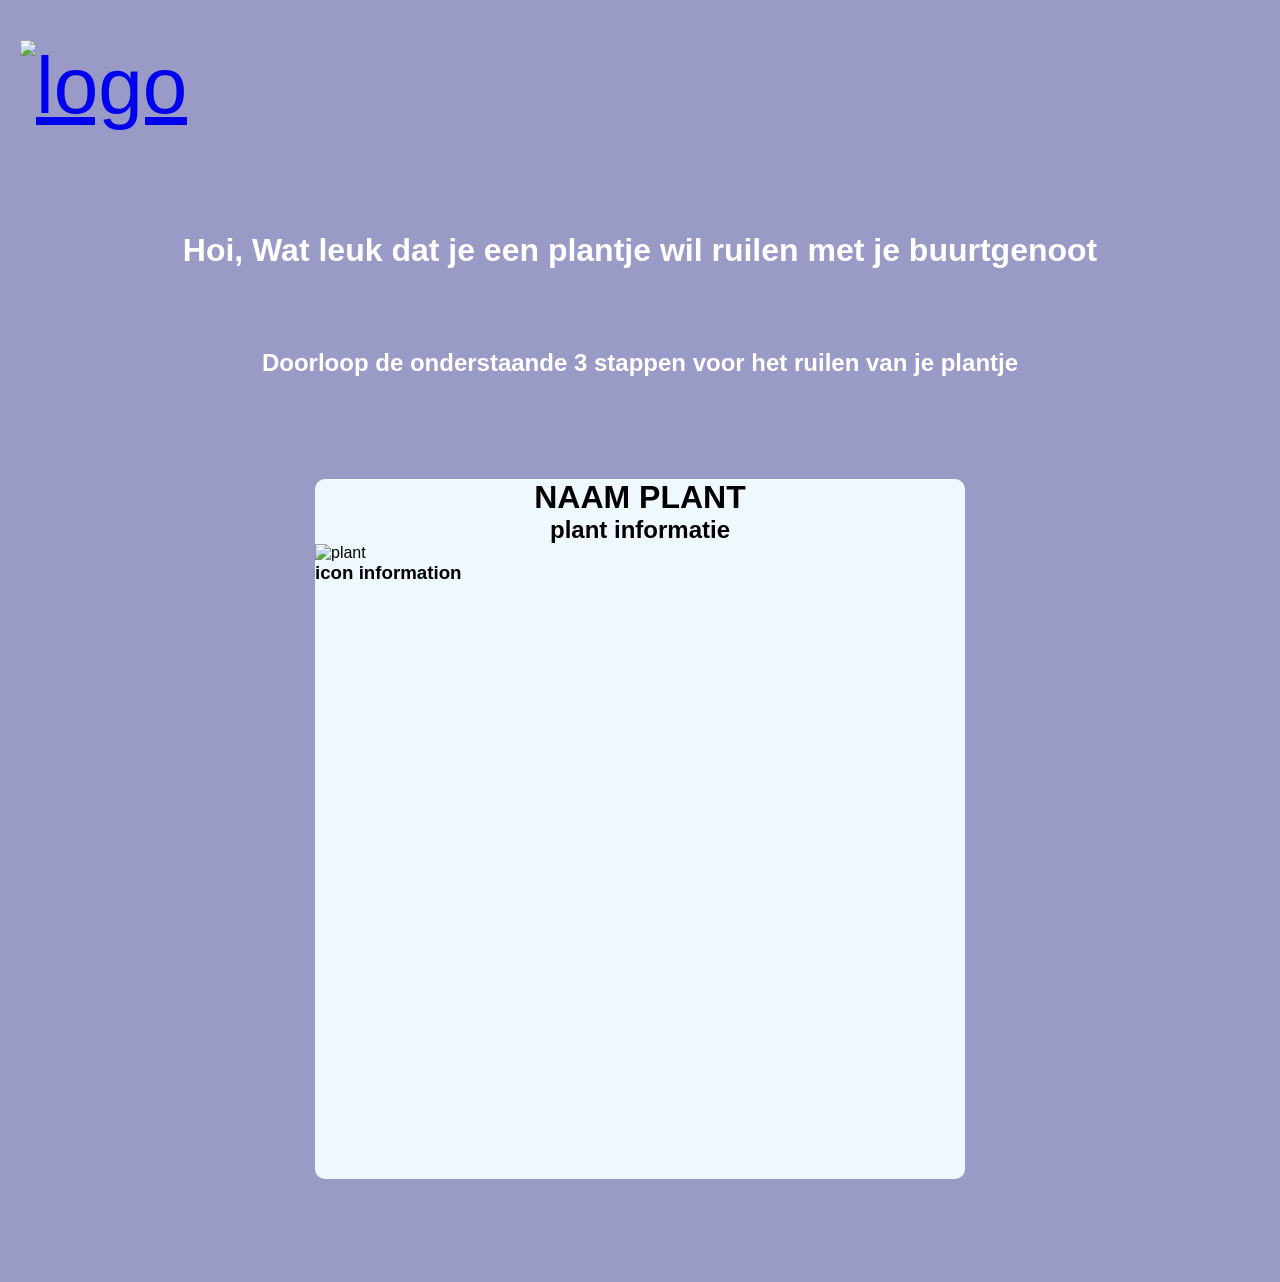
==== Contact form.html @ 6be7f5c8 "Create contact form" ====
<!DOCTYPE html>
<html lang="en">
<head>
    <link rel="stylesheet" href="styles/Contact form.css">
    <meta charset="UTF-8">
    <meta http-equiv="X-UA-Compatible" content="IE=edge">
    <meta name="viewport" content="width=device-width, initial-scale=1.0">
    <title>Contact form</title>
</head>
<body>
  <header>
    <a href="/"><img src="https://hvacommunity.sirv.com/Buurtcampus%20Oost-logo.svg" class="logo" alt="logo"></a>
    <h1 class="header-title">Hoi, Wat leuk dat je een plantje wil ruilen met je buurtgenoot</h1>
    <h2 class="header-intro">Doorloop de onderstaande 3 stappen voor het ruilen van je plantje</h2>
  </header>
  
  <div class="contact-form">
    <form> 
      <h1 class="form-title">NAAM PLANT</h1>
        <h2 class="form-intro">plant informatie</h2>
            <img src="https://www.plantje.nl/wp-content/uploads/2021/09/Bonsai-Ficus-Ginseng-p17-2-600x600.jpg.webp"
                class="img-plant" alt="plant">
                 <h3>icon information</h3>
        

    </form>

  </div>

   

   
</div>
</body>
</html>
---- styles/Contact form.css ----
/*CONTACT FORM*/

* {
    margin: 0;
    padding: 0;
    font-family: Arial, Helvetica, sans-serif;
}

body {
    background-color: #999ac5;;
}

.logo {
    margin-top: 20px;
    padding: 20px 20px;
    font-size: 80px;
}

.contact-form {
    width: 650px;
    height: 700px;
    margin: 8% auto;
    background: aliceblue;
    border-radius: 10px;
    position: relative;
}
.header-title, .header-intro {
    color: rgb(255, 255, 255);  
    text-align: center;
    margin-top: 5rem;
}

.form-title, .form-intro {
    text-align: center;

}
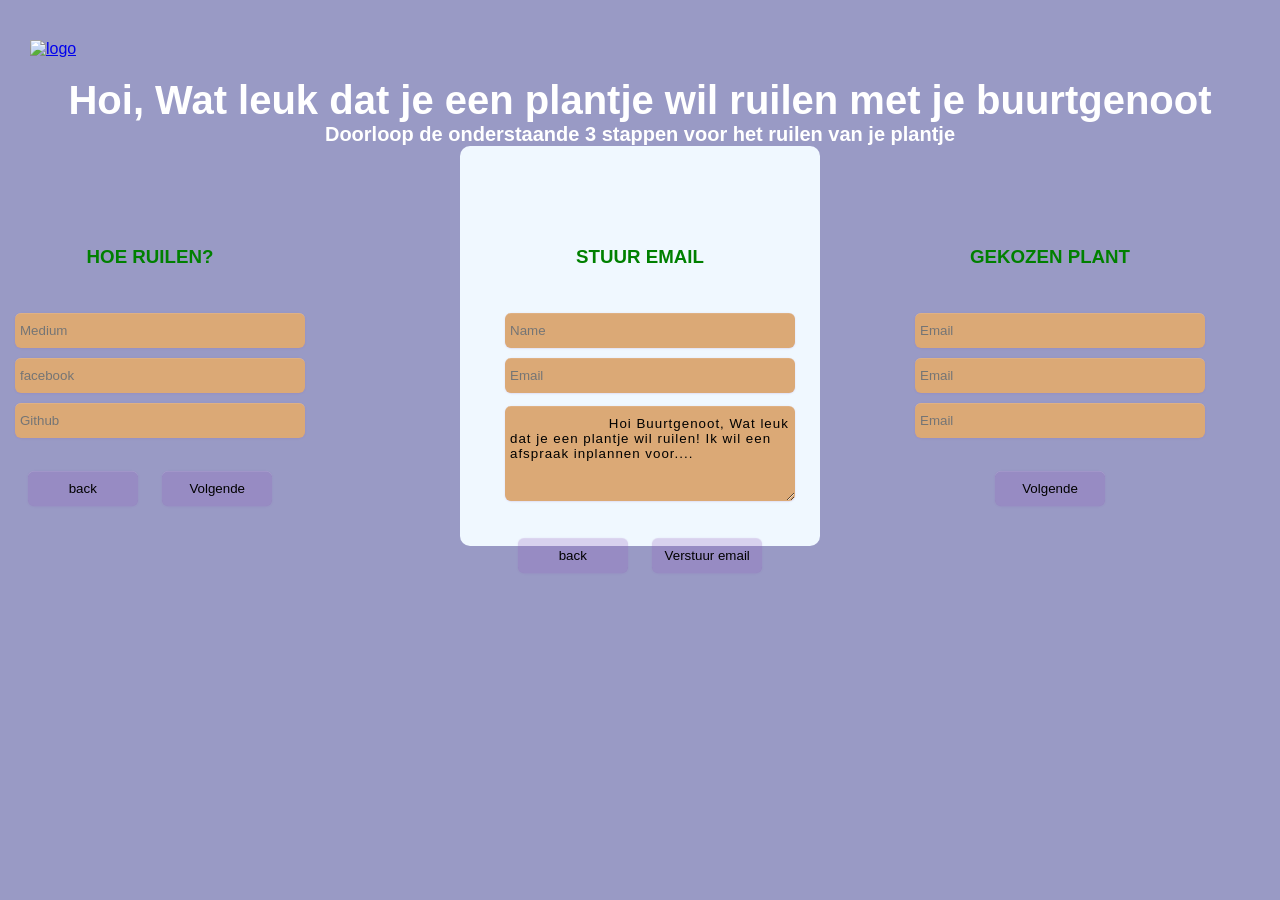
==== commit 9bdb9c37: "Step by step form" ====
--- a/Contact form.html
+++ b/Contact form.html
@@ -14,18 +14,46 @@
     <h2 class="header-intro">Doorloop de onderstaande 3 stappen voor het ruilen van je plantje</h2>
   </header>
   
+
   <div class="contact-form">
-    <form> 
-      <h1 class="form-title">NAAM PLANT</h1>
-        <h2 class="form-intro">plant informatie</h2>
-            <img src="https://www.plantje.nl/wp-content/uploads/2021/09/Bonsai-Ficus-Ginseng-p17-2-600x600.jpg.webp"
-                class="img-plant" alt="plant">
-                 <h3>icon information</h3>
-        
+    <form id="Form1"> 
+      <h3>GEKOZEN PLANT</h3>
+            <input type="text" placeholder="Email" required>
+            <input type="text" placeholder="Email" required>
+            <input type="text" placeholder="Email" required>
+            
+            <div class="btn-box">
+                <button type="button">Volgende</button>
+            </div>
+     </form>
 
-    </form>
+     <form id="Form2"> 
+        <h3>HOE RUILEN?</h3>
+              <input type="text" placeholder="Medium" required>
+              <input type="text" placeholder="facebook" required>
+              <input type="text" placeholder="Github" required>
+              
+              <div class="btn-box">
+                  <button type="button">back</button>
+                  <button type="button">Volgende </button>
+              </div>
+       </form>
 
-  </div>
+       <form id="Form3">
+       <h3>STUUR EMAIL</h3>
+              <input type="text" placeholder="Name" required>
+              <input type="text" placeholder="Email" required>
+                <label for="text"></label>
+                    <textarea id="text" name="text" rows="5" cols="33">
+                     Hoi Buurtgenoot, Wat leuk dat je een plantje wil ruilen! Ik wil een afspraak inplannen voor....
+                     </textarea>
+
+              <div class="btn-box">
+                  <button type="button">back</button>
+                  <button type="button">Verstuur email</button>
+              </div>
+       </form>
+</div>
 
    
 
--- a/styles/Contact form.css
+++ b/styles/Contact form.css
@@ -12,28 +12,105 @@
 
 .logo {
     margin-top: 20px;
-    padding: 20px 20px;
-    font-size: 80px;
+    padding: 20px 30px;
+    width: 15%;
 }
-
+/* POSITION OFF THE WHITE BLOCK */
 .contact-form {
-    width: 650px;
-    height: 700px;
-    margin: 8% auto;
+    width: 360px;
+    height: 400px;
+    margin-top: 8%auto;
+    margin-right: auto;
+    margin-left: auto;
     background: aliceblue;
     border-radius: 10px;
     position: relative;
 }
-.header-title, .header-intro {
-    color: rgb(255, 255, 255);  
+
+.header-title {
     text-align: center;
-    margin-top: 5rem;
+    font-size: 40px;
 }
 
-.form-title, .form-intro {
+.header-intro {
     text-align: center;
+    font-size: 20px;
+}
+
+.header-title, .header-intro {
+    color: white;
+}
+
+h3 {
+    text-align: center;
+    margin-bottom: 40px;
+    color: green;
+}
+
+.contact-form form {
+    width: 280px;
+    position: absolute;
+    top: 100px;
+    left: 40px;
+}
+
+form input {
+    width: 100%;
+    padding: 10px 5px;
+    margin: 5px;
+    border-radius: 6px;
+    background-color: #dba976;
+    border: none;
+    box-shadow: 0px 0.5px 1.5px rgba(145, 94, 187, 0.25), inset 0px 0.8px 0px -0.25px rgba(255, 255, 255, 0.2);  
+}
+
+.btn-box {
+    width: 100%;
+    margin: 10% auto;
+    text-align: center;
+}
+
+form button {
+    width: 110px;
+    height: 35px;
+    margin: 0 10px;
+    background-color:rgba(145, 94, 187, 0.25);
+    border-radius: 6px;
+    border: none;
+    box-shadow: 0px 0.5px 1.5px rgba(145, 94, 187, 0.25), inset 0px 0.8px 0px -0.25px rgba(255, 255, 255, 0.2); 
+    cursor:pointer; 
+}
+
+label,
+textarea{
+    letter-spacing: 1px;
+}
+textarea{
+    width: 100%;
+    padding: 10px 5px;
+    margin: 5px;
+    border-radius: 6px;
+    background-color: #dba976;
+    border: none;
+    box-shadow: 0px 0.5px 1.5px rgba(145, 94, 187, 0.25), inset 0px 0.8px 0px -0.25px rgba(255, 255, 255, 0.2);  
+}
+
+label {
+    display: block;
+    margin-bottom: 3px;
+}
+
+#Form1{
+    left: 450px;
+}
+
+#Form2{
+    left: -450px
+}
+
+#Form3 {
+
 
 }
 
 
-
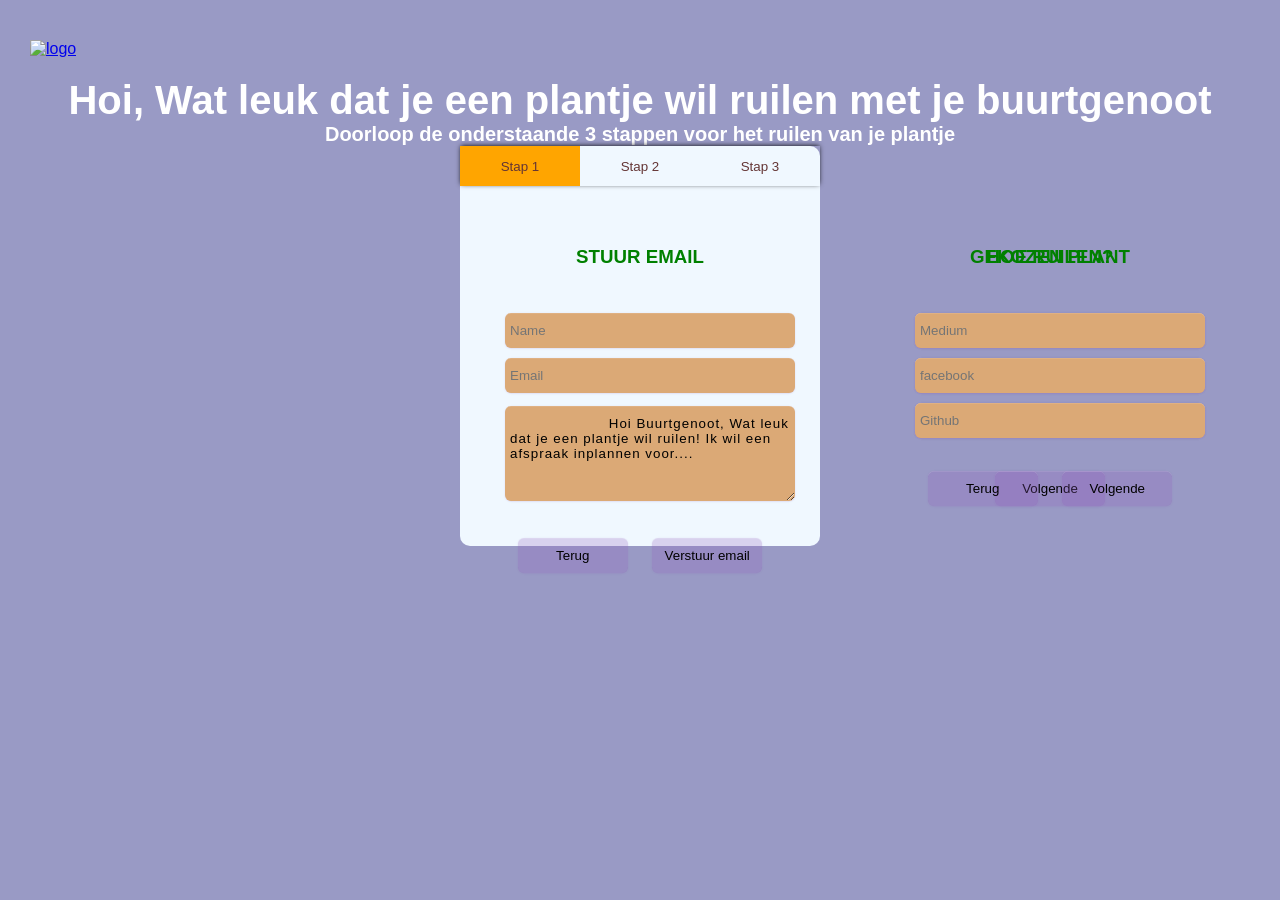
==== commit b10ed4c7: "Add javascript progress" ====
--- a/Contact form.html
+++ b/Contact form.html
@@ -23,7 +23,7 @@
             <input type="text" placeholder="Email" required>
             
             <div class="btn-box">
-                <button type="button">Volgende</button>
+                <button type="button" id="Volgende1">Volgende</button>
             </div>
      </form>
 
@@ -34,8 +34,8 @@
               <input type="text" placeholder="Github" required>
               
               <div class="btn-box">
-                  <button type="button">back</button>
-                  <button type="button">Volgende </button>
+                  <button type="button" id="Terug2">Terug</button>
+                  <button type="button" id="Volgende2">Volgende </button>
               </div>
        </form>
 
@@ -49,15 +49,19 @@
                      </textarea>
 
               <div class="btn-box">
-                  <button type="button">back</button>
-                  <button type="button">Verstuur email</button>
+                  <button type="button" id="Terug3">Terug</button>
+                  <button type="button" id="Verstuurd">Verstuur email</button>
               </div>
        </form>
+
+       <div id="Step-row">
+         <div id="Progres"></div>
+            <div class="Step-col"><small>Stap 1</small></div>
+            <div class="Step-col"><small>Stap 2</small></div>
+            <div class="Step-col"><small>Stap 3</small></div>
+       </div>     
 </div>
 
-   
-
-   
-</div>
+<script src="./Contact form.js"></script>
 </body>
 </html>
--- a/styles/Contact form.css
+++ b/styles/Contact form.css
@@ -105,12 +105,32 @@
 }
 
 #Form2{
-    left: -450px
+    left: 450px
 }
 
-#Form3 {
+ #Step-row {
+    width: 360px;
+    height: 40px;
+    margin: 0 auto;
+    display: flex;
+    align-items: center;
+    box-shadow: 0 -1px 5px -1px #000;
+    position: relative;
+}
+
+.Step-col {
+    width: 120px;
+    text-align: center; 
+    color: rgb(100, 53, 53);
+    position: relative;
+} 
+
+#Progres {
+    position: absolute;
+    height: 100%;
+    width: 120px;
+    background: orange;
+}
+   
 
 
-}
-
-
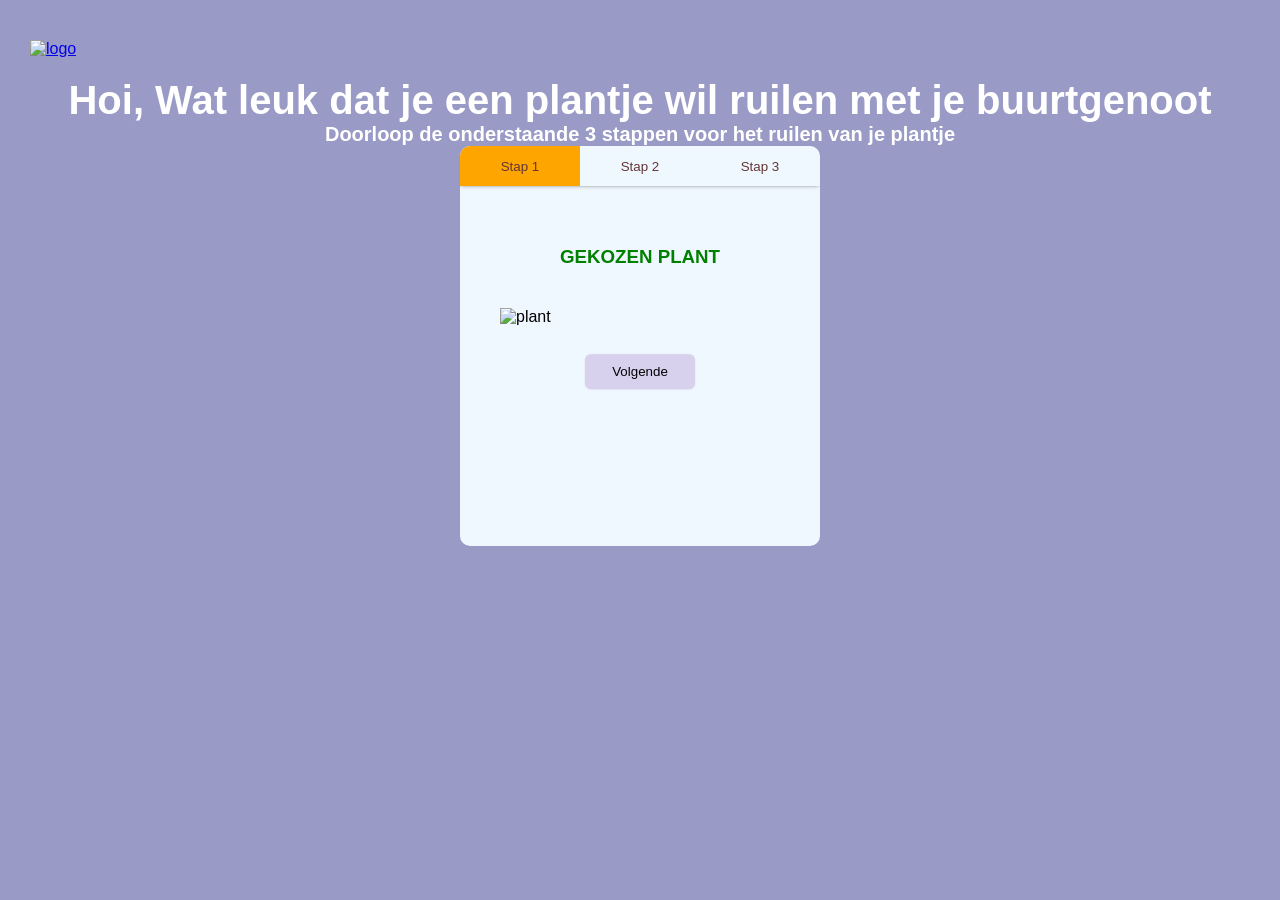
==== commit cf4dcd45: "semantic hmtl" ====
--- a/Contact form.html
+++ b/Contact form.html
@@ -8,6 +8,8 @@
     <title>Contact form</title>
 </head>
 <body>
+
+
   <header>
     <a href="/"><img src="https://hvacommunity.sirv.com/Buurtcampus%20Oost-logo.svg" class="logo" alt="logo"></a>
     <h1 class="header-title">Hoi, Wat leuk dat je een plantje wil ruilen met je buurtgenoot</h1>
@@ -15,12 +17,12 @@
   </header>
   
 
-  <div class="contact-form">
+  <main class="contact-form">
     <form id="Form1"> 
       <h3>GEKOZEN PLANT</h3>
-            <input type="text" placeholder="Email" required>
-            <input type="text" placeholder="Email" required>
-            <input type="text" placeholder="Email" required>
+      <img src="https://www.plantje.nl/wp-content/uploads/2021/09/Bonsai-Ficus-Ginseng-p17-2-600x600.jpg.webp"  height="150px"
+      class="img-plant" alt="plant">
+            
             
             <div class="btn-box">
                 <button type="button" id="Volgende1">Volgende</button>
@@ -29,9 +31,6 @@
 
      <form id="Form2"> 
         <h3>HOE RUILEN?</h3>
-              <input type="text" placeholder="Medium" required>
-              <input type="text" placeholder="facebook" required>
-              <input type="text" placeholder="Github" required>
               
               <div class="btn-box">
                   <button type="button" id="Terug2">Terug</button>
@@ -54,13 +53,13 @@
               </div>
        </form>
 
-       <div id="Step-row">
-         <div id="Progres"></div>
-            <div class="Step-col"><small>Stap 1</small></div>
-            <div class="Step-col"><small>Stap 2</small></div>
-            <div class="Step-col"><small>Stap 3</small></div>
-       </div>     
-</div>
+       <ul id="Step-row">
+         <li id="Progres"></li>
+            <li class="Step-col"><small>Stap 1</small></li>
+            <li class="Step-col"><small>Stap 2</small></li>
+            <li class="Step-col"><small>Stap 3</small></li>
+       </ul>     
+    </main>
 
 <script src="./Contact form.js"></script>
 </body>
--- a/styles/Contact form.css
+++ b/styles/Contact form.css
@@ -4,6 +4,7 @@
     margin: 0;
     padding: 0;
     font-family: Arial, Helvetica, sans-serif;
+    list-style: none;
 }
 
 body {
@@ -25,6 +26,8 @@
     background: aliceblue;
     border-radius: 10px;
     position: relative;
+    /*THE OVERFLOW HIDDEN IS USED THAT THE FORMS FITS INTO THE BOX FORM*/
+    overflow: hidden;
 }
 
 .header-title {
@@ -100,11 +103,11 @@
     margin-bottom: 3px;
 }
 
-#Form1{
-    left: 450px;
+#Form2{
+    left: -450px;
 }
 
-#Form2{
+#Form3{
     left: 450px
 }
 
@@ -116,6 +119,7 @@
     align-items: center;
     box-shadow: 0 -1px 5px -1px #000;
     position: relative;
+    
 }
 
 .Step-col {
@@ -130,6 +134,7 @@
     height: 100%;
     width: 120px;
     background: orange;
+    transition: 1s;
 }
    
 
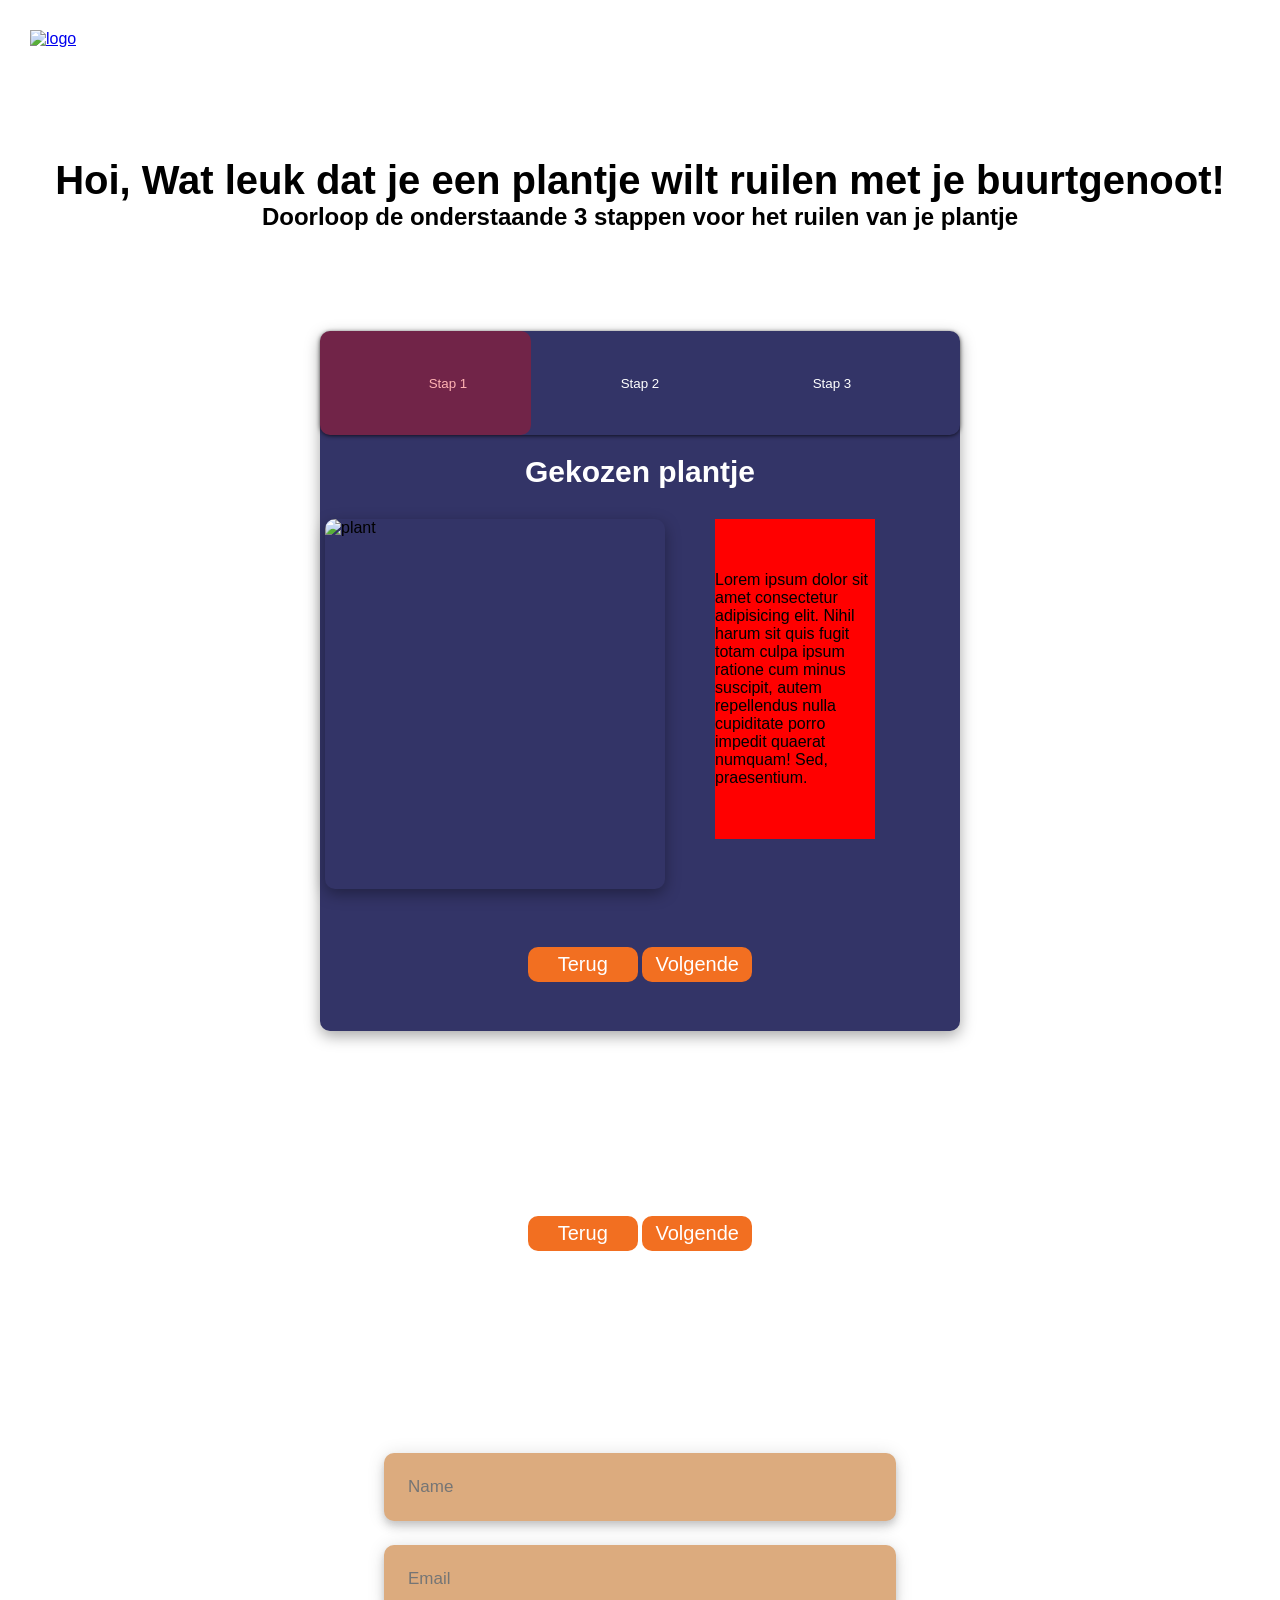
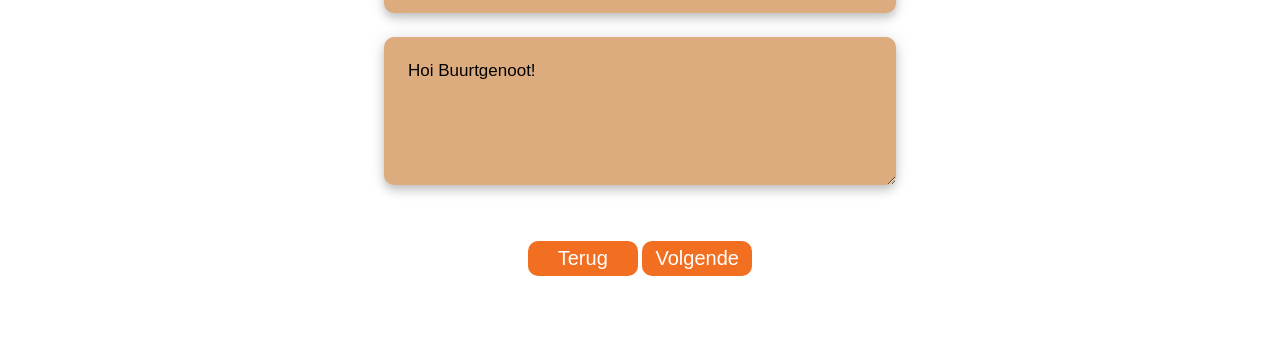
==== commit 9995ada5: "set position form1" ====
--- a/Contact form.html
+++ b/Contact form.html
@@ -1,66 +1,83 @@
 <!DOCTYPE html>
 <html lang="en">
+
 <head>
-    <link rel="stylesheet" href="styles/Contact form.css">
-    <meta charset="UTF-8">
-    <meta http-equiv="X-UA-Compatible" content="IE=edge">
-    <meta name="viewport" content="width=device-width, initial-scale=1.0">
-    <title>Contact form</title>
+  <link rel="stylesheet" href="styles/Contact form.css">
+  <meta charset="UTF-8">
+  <meta http-equiv="X-UA-Compatible" content="IE=edge">
+  <meta name="viewport" content="width=device-width, initial-scale=1.0">
+  <title>Contact form</title>
 </head>
+
 <body>
+  <header>
+    <a href="/"><img src="https://hvacommunity.sirv.com/Buurtcampus%20Oost-logo.svg" class="logo" alt="logo"></a>
+    <h1 class="header-title">Hoi, Wat leuk dat je een plantje wilt ruilen met je buurtgenoot!</h1>
+    <h2 class="header-intro">Doorloop de onderstaande 3 stappen voor het ruilen van je plantje</h2>
+  </header>
 
 
-  <header>
-    <a href="/"><img src="https://hvacommunity.sirv.com/Buurtcampus%20Oost-logo.svg" class="logo" alt="logo"></a>
-    <h1 class="header-title">Hoi, Wat leuk dat je een plantje wil ruilen met je buurtgenoot</h1>
-    <h2 class="header-intro">Doorloop de onderstaande 3 stappen voor het ruilen van je plantje</h2>
-  </header>
+
+  <main class="regForm">
+
+    <div id="step-row">
+      <div id="progress"></div>
+         <li class="step-col"><small>Stap 1</small></li>
+         <li class="step-col"><small>Stap 2</small></li>
+         <li class="step-col"><small>Stap 3</small></li>
+    </div>   
+
+    <!-- <h1 class="form-title">Gekozen plantje</h1> -->
+    
+    <!-- One "tab" for each step in the form: -->
+    <form class="tab1">
+      <h1 class="form-title">Gekozen plantje</h1>
+      <span class="content-tab1">
+      <img src="https://www.plantje.nl/wp-content/uploads/2021/09/Bonsai-Ficus-Ginseng-p17-2-600x600.jpg.webp"
+                class="img-plant" alt="plant">
+                <aside>Lorem ipsum dolor sit amet consectetur adipisicing elit. Nihil harum sit quis fugit totam culpa ipsum ratione cum minus suscipit, autem repellendus nulla cupiditate porro impedit quaerat numquam! Sed, praesentium.</aside>
+      </span>
+   
+            <div class="btn-box">
+                <button type="button">Terug</button>
+                <button type="button">Volgende</button>
+            </div>
+         
+    </form>
+
+   
+
+    <form class="tab2">
+      <h1 class="form-title">Hoe Ruilen?</h1>
+            <div class="btn-box">
+                <button type="button">Terug</button>
+                <button type="button">Volgende</button>
+            </div>
+    </form>
+
+   
+
+    <form class="tab3">
+      <h1 class="form-title">Contact Buurtgenoot!</h1>
+      <input type="text" placeholder="Name" required>
+      <input type="text" placeholder="Email" required>
+      <textarea id="text" name="text" rows="5" cols="33">Hoi Buurtgenoot!</textarea>
+            <div class="btn-box">
+                <button type="button">Terug</button>
+                <button type="button">Volgende</button>
+            </div>
+    </form>
+
   
+      
 
-  <main class="contact-form">
-    <form id="Form1"> 
-      <h3>GEKOZEN PLANT</h3>
-      <img src="https://www.plantje.nl/wp-content/uploads/2021/09/Bonsai-Ficus-Ginseng-p17-2-600x600.jpg.webp"  height="150px"
-      class="img-plant" alt="plant">
-            
-            
-            <div class="btn-box">
-                <button type="button" id="Volgende1">Volgende</button>
-            </div>
-     </form>
+    
+  </main>
 
-     <form id="Form2"> 
-        <h3>HOE RUILEN?</h3>
-              
-              <div class="btn-box">
-                  <button type="button" id="Terug2">Terug</button>
-                  <button type="button" id="Volgende2">Volgende </button>
-              </div>
-       </form>
 
-       <form id="Form3">
-       <h3>STUUR EMAIL</h3>
-              <input type="text" placeholder="Name" required>
-              <input type="text" placeholder="Email" required>
-                <label for="text"></label>
-                    <textarea id="text" name="text" rows="5" cols="33">
-                     Hoi Buurtgenoot, Wat leuk dat je een plantje wil ruilen! Ik wil een afspraak inplannen voor....
-                     </textarea>
 
-              <div class="btn-box">
-                  <button type="button" id="Terug3">Terug</button>
-                  <button type="button" id="Verstuurd">Verstuur email</button>
-              </div>
-       </form>
 
-       <ul id="Step-row">
-         <li id="Progres"></li>
-            <li class="Step-col"><small>Stap 1</small></li>
-            <li class="Step-col"><small>Stap 2</small></li>
-            <li class="Step-col"><small>Stap 3</small></li>
-       </ul>     
-    </main>
+  <script src="./Contact form.js"></script>
+</body>
 
-<script src="./Contact form.js"></script>
-</body>
 </html>
--- a/styles/Contact form.css
+++ b/styles/Contact form.css
@@ -1,141 +1,151 @@
-/*CONTACT FORM*/
-
 * {
-    margin: 0;
-    padding: 0;
-    font-family: Arial, Helvetica, sans-serif;
-    list-style: none;
-}
-
-body {
-    background-color: #999ac5;;
+margin: 0;
+padding: 0;
+font-family: Arial, Helvetica, sans-serif;
+list-style: none;
+box-sizing: border-box;
 }
 
 .logo {
-    margin-top: 20px;
-    padding: 20px 30px;
-    width: 15%;
+height: 30px;
+margin: 30px;
 }
-/* POSITION OFF THE WHITE BLOCK */
-.contact-form {
-    width: 360px;
-    height: 400px;
-    margin-top: 8%auto;
-    margin-right: auto;
-    margin-left: auto;
-    background: aliceblue;
-    border-radius: 10px;
-    position: relative;
-    /*THE OVERFLOW HIDDEN IS USED THAT THE FORMS FITS INTO THE BOX FORM*/
-    overflow: hidden;
+
+.header-title, .header-intro {
+text-align: center;
+color: black
 }
 
 .header-title {
-    text-align: center;
-    font-size: 40px;
+font-size: 40px;
+margin-top: 80px;
 }
 
-.header-intro {
-    text-align: center;
-    font-size: 20px;
+/* STYLE THE STEP ROW PART  */
+#step-row  { 
+  width: 100%;
+  padding: 2rem;
+  display: flex;
+  align-items: center;
+  justify-content: center;
+  box-shadow: 0 1px 5px -1px #000;
+  border-radius: 10px;
+  position: relative;
+}  
+
+.step-col {
+  width: 100%;
+  height: 40px;
+  display: flex;
+  justify-content: center;
+  align-items: center;
+  color: #fff;
+  object-fit: contain;
+  /* position: relative; */
 }
 
-.header-title, .header-intro {
-    color: white;
+#progress  {
+    position: absolute;
+    top: 20;
+    left: 0;
+    width: 33%;
+    height: 100%;
+    background-color: rgba(255, 0, 0, 0.3);
+    border-radius: 10px;
 }
 
-h3 {
-    text-align: center;
-    margin-bottom: 40px;
-    color: green;
+
+
+/* Style the form */
+
+.regForm {
+    display: flex;
+    flex-direction: column;
+    align-items: center;
+    background-color: #333467;
+    margin: 100px auto;
+    width: 50%;
+    min-width: 300px;
+    height: 700px;
+    border-radius: 10px;
+    box-shadow: rgba(0, 0, 0, 0.35) 0px 5px 15px;
 }
 
-.contact-form form {
-    width: 280px;
-    position: absolute;
-    top: 100px;
-    left: 40px;
+  .form-title {
+    text-align: center;
+    font-size: 30px;
+    padding: 20px 0px;
+    color: #fff;
+    font-family: Arial, Helvetica, sans-serif;
+}
+.content-tab1 {
+    display: flex;
+    flex-direction: row;
+    height: 70px;
+    padding: 10px 0;
+    margin-bottom: 23rem;
+  }
+
+.img-plant {
+    margin-left: -80px;
+    display: flex;
+    flex-direction: column;
+    justify-content: left;
+    width: 340px;
+    height: 370px;
+    border-radius: 10px;
+    box-shadow: rgba(0, 0, 0, 0.35) 0px 5px 15px;
 }
 
-form input {
+  aside {
+  margin-left: 50px;
+  display: flex;
+  flex-direction: column;
+  justify-content: center;
+  background-color: red;
+  height: 20rem;
+  width: 10rem;
+  }
+
+
+  .tab3  {
+    width: 80%;
+  }
+
+  input,
+  textarea {
+    padding: 24px;
+    margin: 3rem 0;
+    display: flex;
+    justify-content: center;
+    align-items: center;
+    margin-bottom: -24px;
     width: 100%;
-    padding: 10px 5px;
-    margin: 5px;
-    border-radius: 6px;
-    background-color: #dba976;
-    border: none;
-    box-shadow: 0px 0.5px 1.5px rgba(145, 94, 187, 0.25), inset 0px 0.8px 0px -0.25px rgba(255, 255, 255, 0.2);  
-}
+    font-size: 17px;
+    font-family: Arial, Helvetica, sans-serif;
+    border: 1px solid #aaaaaa; border-radius: 10px;
+    border-style: none;
+    background-color: #dcab7e;
+    box-shadow: rgba(167, 161, 161, 0.2) 0 3px 5px -1px,rgba(0, 0, 0, .14) 0 6px 10px 0,rgba(0, 0, 0, .12) 0 1px 18px 0;
+    cursor: pointer
+  }
+  
+  /* BUTTON POSITION  */
+  .btn-box {
+    text-align: center;
+    margin: 80px auto;
+  }
 
-.btn-box {
-    width: 100%;
-    margin: 10% auto;
-    text-align: center;
-}
-
-form button {
+  button {
     width: 110px;
     height: 35px;
-    margin: 0 10px;
-    background-color:rgba(145, 94, 187, 0.25);
-    border-radius: 6px;
-    border: none;
-    box-shadow: 0px 0.5px 1.5px rgba(145, 94, 187, 0.25), inset 0px 0.8px 0px -0.25px rgba(255, 255, 255, 0.2); 
-    cursor:pointer; 
-}
+    background-color: #f26F21;
+    border-radius: 10px;
+    border: 0;
+    outline: none;
+    color: #fff;
+    cursor: pointer;
+    font-size: 20px;
+    
+  }
 
-label,
-textarea{
-    letter-spacing: 1px;
-}
-textarea{
-    width: 100%;
-    padding: 10px 5px;
-    margin: 5px;
-    border-radius: 6px;
-    background-color: #dba976;
-    border: none;
-    box-shadow: 0px 0.5px 1.5px rgba(145, 94, 187, 0.25), inset 0px 0.8px 0px -0.25px rgba(255, 255, 255, 0.2);  
-}
-
-label {
-    display: block;
-    margin-bottom: 3px;
-}
-
-#Form2{
-    left: -450px;
-}
-
-#Form3{
-    left: 450px
-}
-
- #Step-row {
-    width: 360px;
-    height: 40px;
-    margin: 0 auto;
-    display: flex;
-    align-items: center;
-    box-shadow: 0 -1px 5px -1px #000;
-    position: relative;
-    
-}
-
-.Step-col {
-    width: 120px;
-    text-align: center; 
-    color: rgb(100, 53, 53);
-    position: relative;
-} 
-
-#Progres {
-    position: absolute;
-    height: 100%;
-    width: 120px;
-    background: orange;
-    transition: 1s;
-}
-   
-
-
